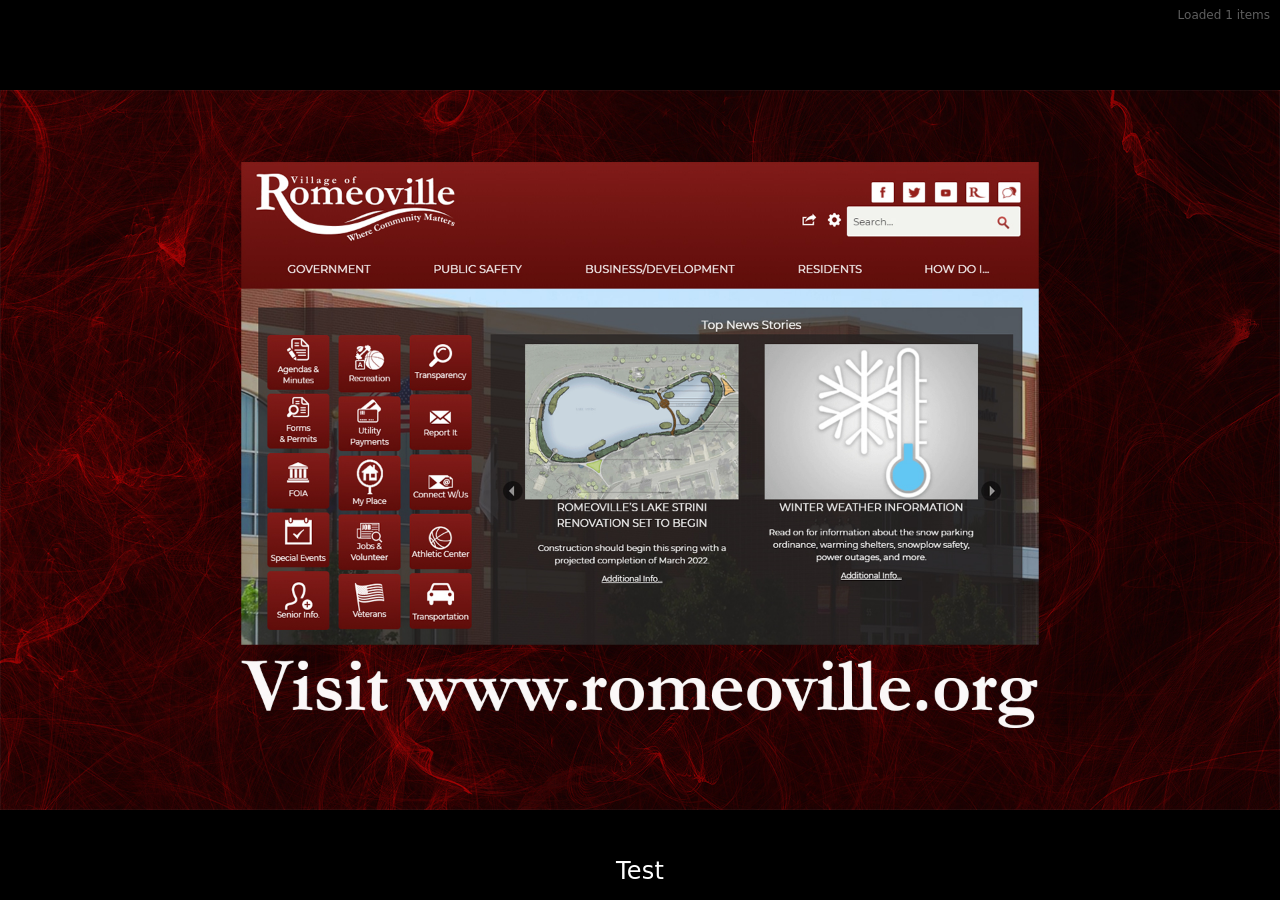
==== index.html @ 47bda786 "config: change default duration to 10 seconds" ====
<!doctype html>
<html lang="en">
<head>
  <meta charset="utf-8" />
  <meta name="viewport" content="width=device-width, initial-scale=1" />
  <title>Slideshow</title>
  <link rel="preload" href="style.css" as="style">
  <link rel="stylesheet" href="style.css" />
</head>
<body>
  <div id="app" class="slideshow" aria-live="off">
    <div class="slide" id="slideA" aria-hidden="true">
      <img id="imgA" alt="" />
      <video id="vidA" playsinline muted></video>
      <div class="caption" id="capA"></div>
    </div>
    <div class="slide" id="slideB" aria-hidden="true">
      <img id="imgB" alt="" />
      <video id="vidB" playsinline muted></video>
      <div class="caption" id="capB"></div>
    </div>

    <div id="status" class="status"></div>
  </div>

  <script>
    // Lightweight querystring config
    const qs = new URLSearchParams(location.search);
    window.SS_CONFIG = {
      imagesManifest: qs.get('manifest') || 'images.json',
      defaultDuration: parseInt(qs.get('dur') || '10', 10),      // seconds
      transitionMs: parseInt(qs.get('fade') || '800', 10),      // ms
      refreshMinutes: parseInt(qs.get('refresh') || '10', 10),  // re-poll manifest
      showCaptions: (qs.get('captions') || '1') !== '0',
      objectFit: qs.get('fit') || 'contain',                    // contain | cover
      bg: qs.get('bg') || '#000000',
      captionBg: qs.get('capbg') || 'rgba(0,0,0,0.4)',
      captionColor: qs.get('capcolor') || '#ffffff',
      hardReloadAtMidnight: (qs.get('hardmidnight') || '1') === '1'
    };
  </script>
  <script src="script.js"></script>
</body>
</html>
---- style.css ----
:root {
  --fade-ms: 800; /* updated at runtime */
  --caption-bg: rgba(0,0,0,0.4);
  --caption-color: #fff;
}
* { box-sizing: border-box; }
html, body { height: 100%; }
body { margin: 0; background: #000; font-family: system-ui, Arial, sans-serif; }

.slideshow {
  position: fixed; inset: 0;
  background: var(--bg, #000);
  overflow: hidden;
}

/* Two layers that cross-fade */
.slide {
  position: absolute; inset: 0;
  display: grid; place-items: center;
  opacity: 0;
  transition: opacity var(--fade-ms)ms linear;
}
.slide.visible { opacity: 1; }

/* Media elements (image or video) */
.slide img,
.slide video {
  width: 100%;
  height: 100%;
  object-fit: var(--fit, contain);
}

/* We toggle these via JS */
.media-hidden { display: none !important; }

.caption {
  position: absolute; left: 0; right: 0; bottom: 0;
  padding: 14px 18px;
  font-size: 24px; line-height: 1.25;
  color: var(--caption-color); background: var(--caption-bg);
  text-align: center; letter-spacing: .2px;
  backdrop-filter: blur(2px);
}
.caption.hidden { display: none; }

.status {
  position: absolute; top: 8px; right: 10px;
  font-size: 12px; color: #bbb; opacity: .5;
  user-select: none;
}
---- style.css ----
:root {
  --fade-ms: 800; /* updated at runtime */
  --caption-bg: rgba(0,0,0,0.4);
  --caption-color: #fff;
}
* { box-sizing: border-box; }
html, body { height: 100%; }
body { margin: 0; background: #000; font-family: system-ui, Arial, sans-serif; }

.slideshow {
  position: fixed; inset: 0;
  background: var(--bg, #000);
  overflow: hidden;
}

/* Two layers that cross-fade */
.slide {
  position: absolute; inset: 0;
  display: grid; place-items: center;
  opacity: 0;
  transition: opacity var(--fade-ms)ms linear;
}
.slide.visible { opacity: 1; }

/* Media elements (image or video) */
.slide img,
.slide video {
  width: 100%;
  height: 100%;
  object-fit: var(--fit, contain);
}

/* We toggle these via JS */
.media-hidden { display: none !important; }

.caption {
  position: absolute; left: 0; right: 0; bottom: 0;
  padding: 14px 18px;
  font-size: 24px; line-height: 1.25;
  color: var(--caption-color); background: var(--caption-bg);
  text-align: center; letter-spacing: .2px;
  backdrop-filter: blur(2px);
}
.caption.hidden { display: none; }

.status {
  position: absolute; top: 8px; right: 10px;
  font-size: 12px; color: #bbb; opacity: .5;
  user-select: none;
}
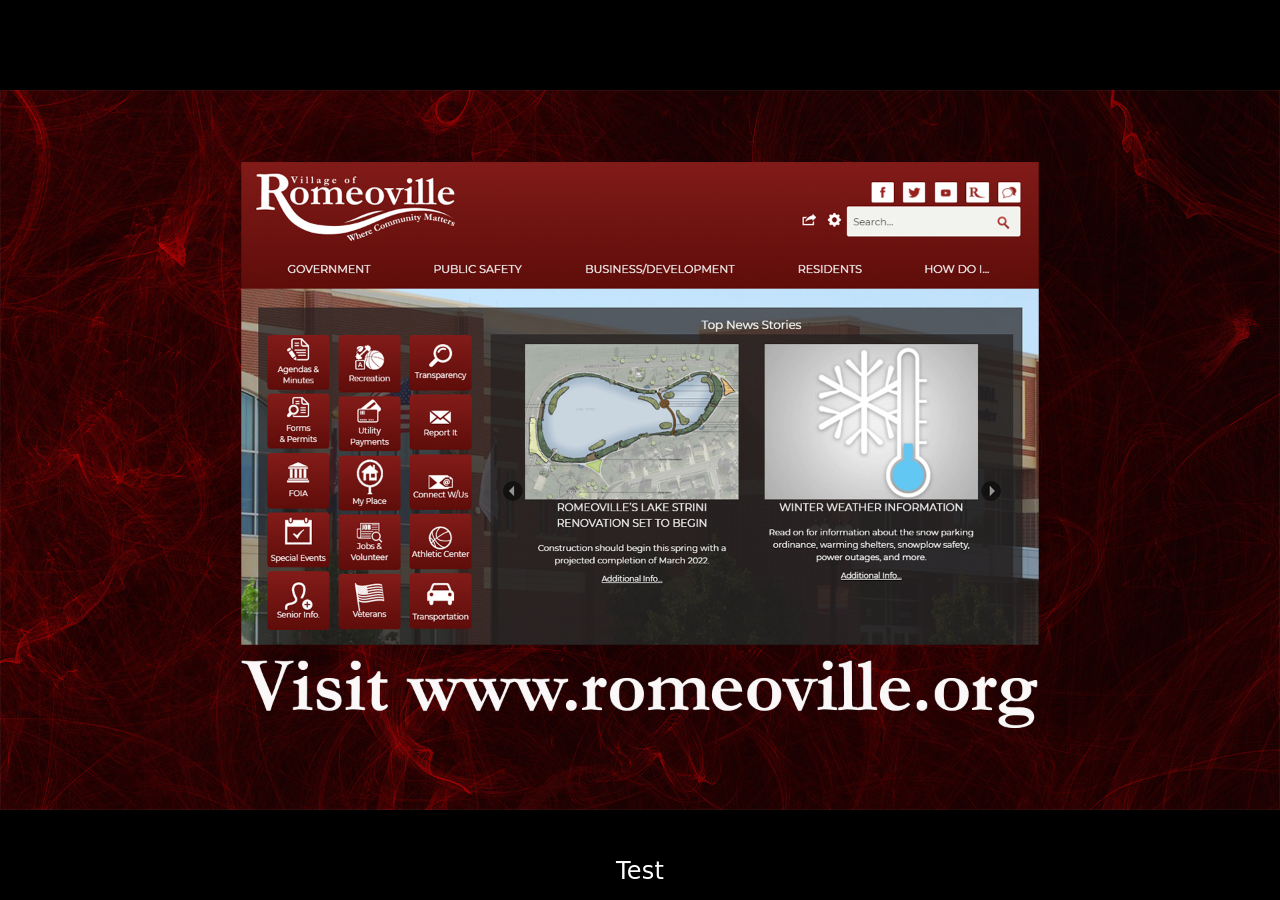
==== commit 854e92e4: "fix: smooth crossfade transitions for image/video" ====
--- a/index.html
+++ b/index.html
@@ -4,41 +4,44 @@
   <meta charset="utf-8" />
   <meta name="viewport" content="width=device-width, initial-scale=1" />
   <title>Slideshow</title>
+
   <link rel="preload" href="style.css" as="style">
   <link rel="stylesheet" href="style.css" />
 </head>
 <body>
   <div id="app" class="slideshow" aria-live="off">
     <div class="slide" id="slideA" aria-hidden="true">
-      <img id="imgA" alt="" />
-      <video id="vidA" playsinline muted></video>
-      <div class="caption" id="capA"></div>
+      <img id="imgA" class="media media-hidden" alt="" />
+      <video id="vidA" class="media media-hidden" muted playsinline preload="metadata"></video>
+      <div class="caption hidden" id="capA"></div>
     </div>
+
     <div class="slide" id="slideB" aria-hidden="true">
-      <img id="imgB" alt="" />
-      <video id="vidB" playsinline muted></video>
-      <div class="caption" id="capB"></div>
+      <img id="imgB" class="media media-hidden" alt="" />
+      <video id="vidB" class="media media-hidden" muted playsinline preload="metadata"></video>
+      <div class="caption hidden" id="capB"></div>
     </div>
 
     <div id="status" class="status"></div>
   </div>
 
   <script>
-    // Lightweight querystring config
     const qs = new URLSearchParams(location.search);
+
+    // Querystring config
     window.SS_CONFIG = {
       imagesManifest: qs.get('manifest') || 'images.json',
-      defaultDuration: parseInt(qs.get('dur') || '10', 10),      // seconds
-      transitionMs: parseInt(qs.get('fade') || '800', 10),      // ms
-      refreshMinutes: parseInt(qs.get('refresh') || '10', 10),  // re-poll manifest
+      defaultDuration: parseInt(qs.get('dur') || '10', 10), // seconds (images only)
+      transitionMs: parseInt(qs.get('fade') || '500', 10),  // fade duration
+      refreshMinutes: parseInt(qs.get('refresh') || '10', 10),
       showCaptions: (qs.get('captions') || '1') !== '0',
-      objectFit: qs.get('fit') || 'contain',                    // contain | cover
+      objectFit: qs.get('fit') || 'contain',               // contain | cover
       bg: qs.get('bg') || '#000000',
       captionBg: qs.get('capbg') || 'rgba(0,0,0,0.4)',
-      captionColor: qs.get('capcolor') || '#ffffff',
-      hardReloadAtMidnight: (qs.get('hardmidnight') || '1') === '1'
+      captionColor: qs.get('capcolor') || '#ffffff'
     };
   </script>
+
   <script src="script.js"></script>
 </body>
 </html>
--- a/style.css
+++ b/style.css
@@ -1,50 +1,72 @@
 :root {
-  --fade-ms: 800; /* updated at runtime */
+  --fade-ms: 500; /* overwritten by JS */
   --caption-bg: rgba(0,0,0,0.4);
   --caption-color: #fff;
 }
+
 * { box-sizing: border-box; }
 html, body { height: 100%; }
-body { margin: 0; background: #000; font-family: system-ui, Arial, sans-serif; }
+
+body {
+  margin: 0;
+  background: #000;
+  font-family: system-ui, Arial, sans-serif;
+}
 
 .slideshow {
-  position: fixed; inset: 0;
+  position: fixed;
+  inset: 0;
   background: var(--bg, #000);
   overflow: hidden;
 }
 
-/* Two layers that cross-fade */
+/* Two stacked layers that crossfade */
 .slide {
-  position: absolute; inset: 0;
-  display: grid; place-items: center;
+  position: absolute;
+  inset: 0;
   opacity: 0;
-  transition: opacity var(--fade-ms)ms linear;
+  transition: opacity var(--fade-ms)ms ease;
+  will-change: opacity;
+  pointer-events: none;
+  background: var(--bg, #000);
 }
+
 .slide.visible { opacity: 1; }
 
-/* Media elements (image or video) */
-.slide img,
-.slide video {
+.media {
   width: 100%;
   height: 100%;
   object-fit: var(--fit, contain);
 }
 
-/* We toggle these via JS */
-.media-hidden { display: none !important; }
+/* Hide whichever media type isn't used for this slide */
+.media-hidden { display: none; }
 
+/* Caption (optional) */
 .caption {
-  position: absolute; left: 0; right: 0; bottom: 0;
+  position: absolute;
+  left: 0;
+  right: 0;
+  bottom: 0;
   padding: 14px 18px;
-  font-size: 24px; line-height: 1.25;
-  color: var(--caption-color); background: var(--caption-bg);
-  text-align: center; letter-spacing: .2px;
+  font-size: 24px;
+  line-height: 1.25;
+  color: var(--caption-color);
+  background: var(--caption-bg);
+  text-align: center;
+  letter-spacing: .2px;
   backdrop-filter: blur(2px);
 }
+
 .caption.hidden { display: none; }
 
+/* Tiny debug status in corner */
 .status {
-  position: absolute; top: 8px; right: 10px;
-  font-size: 12px; color: #bbb; opacity: .5;
+  position: absolute;
+  top: 8px;
+  right: 10px;
+  font-size: 12px;
+  color: #bbb;
+  opacity: .5;
   user-select: none;
 }
--- a/style.css
+++ b/style.css
@@ -1,50 +1,72 @@
 :root {
-  --fade-ms: 800; /* updated at runtime */
+  --fade-ms: 500; /* overwritten by JS */
   --caption-bg: rgba(0,0,0,0.4);
   --caption-color: #fff;
 }
+
 * { box-sizing: border-box; }
 html, body { height: 100%; }
-body { margin: 0; background: #000; font-family: system-ui, Arial, sans-serif; }
+
+body {
+  margin: 0;
+  background: #000;
+  font-family: system-ui, Arial, sans-serif;
+}
 
 .slideshow {
-  position: fixed; inset: 0;
+  position: fixed;
+  inset: 0;
   background: var(--bg, #000);
   overflow: hidden;
 }
 
-/* Two layers that cross-fade */
+/* Two stacked layers that crossfade */
 .slide {
-  position: absolute; inset: 0;
-  display: grid; place-items: center;
+  position: absolute;
+  inset: 0;
   opacity: 0;
-  transition: opacity var(--fade-ms)ms linear;
+  transition: opacity var(--fade-ms)ms ease;
+  will-change: opacity;
+  pointer-events: none;
+  background: var(--bg, #000);
 }
+
 .slide.visible { opacity: 1; }
 
-/* Media elements (image or video) */
-.slide img,
-.slide video {
+.media {
   width: 100%;
   height: 100%;
   object-fit: var(--fit, contain);
 }
 
-/* We toggle these via JS */
-.media-hidden { display: none !important; }
+/* Hide whichever media type isn't used for this slide */
+.media-hidden { display: none; }
 
+/* Caption (optional) */
 .caption {
-  position: absolute; left: 0; right: 0; bottom: 0;
+  position: absolute;
+  left: 0;
+  right: 0;
+  bottom: 0;
   padding: 14px 18px;
-  font-size: 24px; line-height: 1.25;
-  color: var(--caption-color); background: var(--caption-bg);
-  text-align: center; letter-spacing: .2px;
+  font-size: 24px;
+  line-height: 1.25;
+  color: var(--caption-color);
+  background: var(--caption-bg);
+  text-align: center;
+  letter-spacing: .2px;
   backdrop-filter: blur(2px);
 }
+
 .caption.hidden { display: none; }
 
+/* Tiny debug status in corner */
 .status {
-  position: absolute; top: 8px; right: 10px;
-  font-size: 12px; color: #bbb; opacity: .5;
+  position: absolute;
+  top: 8px;
+  right: 10px;
+  font-size: 12px;
+  color: #bbb;
+  opacity: .5;
   user-select: none;
 }
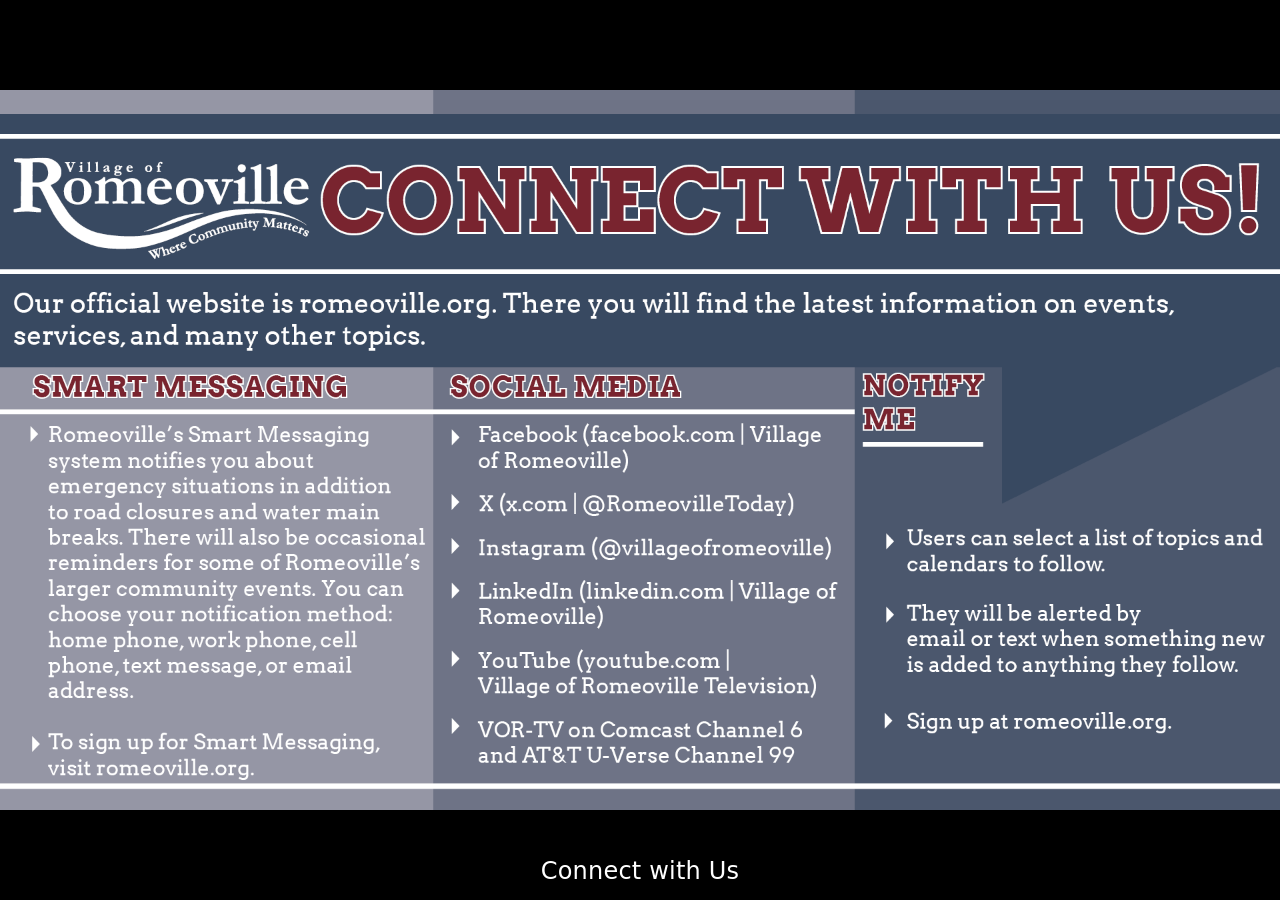
==== commit a9cd2abe: "Update index.html" ====
--- a/index.html
+++ b/index.html
@@ -21,7 +21,12 @@
       <video id="vidB" class="media media-hidden" muted playsinline preload="metadata"></video>
       <div class="caption hidden" id="capB"></div>
     </div>
-
+    <div id="fallback" class="fallback hidden">
+  <div class="fallback-inner">
+    <div class="fallback-title">No Slides Scheduled</div>
+    <div class="fallback-sub">Content will appear automatically when available</div>
+  </div>
+</div>
     <div id="status" class="status"></div>
   </div>
 
@@ -42,6 +47,6 @@
     };
   </script>
 
-  <script src="script.js"></script>
+  <script src="script.js?v=20260112a"></script>
 </body>
 </html>
--- a/style.css
+++ b/style.css
@@ -1,5 +1,5 @@
 :root {
-  --fade-ms: 500; /* overwritten by JS */
+  --fade-ms: 500ms; /* overwritten by JS */
   --caption-bg: rgba(0,0,0,0.4);
   --caption-color: #fff;
 }
@@ -25,10 +25,14 @@
   position: absolute;
   inset: 0;
   opacity: 0;
-  transition: opacity var(--fade-ms)ms ease;
+  transition: opacity var(--fade-ms) ease;
   will-change: opacity;
   pointer-events: none;
   background: var(--bg, #000);
+
+  /* helps some Pi/Chromium builds avoid occasional flicker */
+  backface-visibility: hidden;
+  transform: translateZ(0);
 }
 
 .slide.visible { opacity: 1; }
@@ -37,6 +41,10 @@
   width: 100%;
   height: 100%;
   object-fit: var(--fit, contain);
+
+  /* also helps reduce tearing/flicker on some GPUs */
+  backface-visibility: hidden;
+  transform: translateZ(0);
 }
 
 /* Hide whichever media type isn't used for this slide */
@@ -60,13 +68,15 @@
 
 .caption.hidden { display: none; }
 
-/* Tiny debug status in corner */
+/* Status: hidden unless JS explicitly shows it */
 .status {
   position: absolute;
   top: 8px;
   right: 10px;
   font-size: 12px;
   color: #bbb;
-  opacity: .5;
+  opacity: .7;
   user-select: none;
+
+  display: none; /* JS will set display:block only on error */
 }
--- a/style.css
+++ b/style.css
@@ -1,5 +1,5 @@
 :root {
-  --fade-ms: 500; /* overwritten by JS */
+  --fade-ms: 500ms; /* overwritten by JS */
   --caption-bg: rgba(0,0,0,0.4);
   --caption-color: #fff;
 }
@@ -25,10 +25,14 @@
   position: absolute;
   inset: 0;
   opacity: 0;
-  transition: opacity var(--fade-ms)ms ease;
+  transition: opacity var(--fade-ms) ease;
   will-change: opacity;
   pointer-events: none;
   background: var(--bg, #000);
+
+  /* helps some Pi/Chromium builds avoid occasional flicker */
+  backface-visibility: hidden;
+  transform: translateZ(0);
 }
 
 .slide.visible { opacity: 1; }
@@ -37,6 +41,10 @@
   width: 100%;
   height: 100%;
   object-fit: var(--fit, contain);
+
+  /* also helps reduce tearing/flicker on some GPUs */
+  backface-visibility: hidden;
+  transform: translateZ(0);
 }
 
 /* Hide whichever media type isn't used for this slide */
@@ -60,13 +68,15 @@
 
 .caption.hidden { display: none; }
 
-/* Tiny debug status in corner */
+/* Status: hidden unless JS explicitly shows it */
 .status {
   position: absolute;
   top: 8px;
   right: 10px;
   font-size: 12px;
   color: #bbb;
-  opacity: .5;
+  opacity: .7;
   user-select: none;
+
+  display: none; /* JS will set display:block only on error */
 }
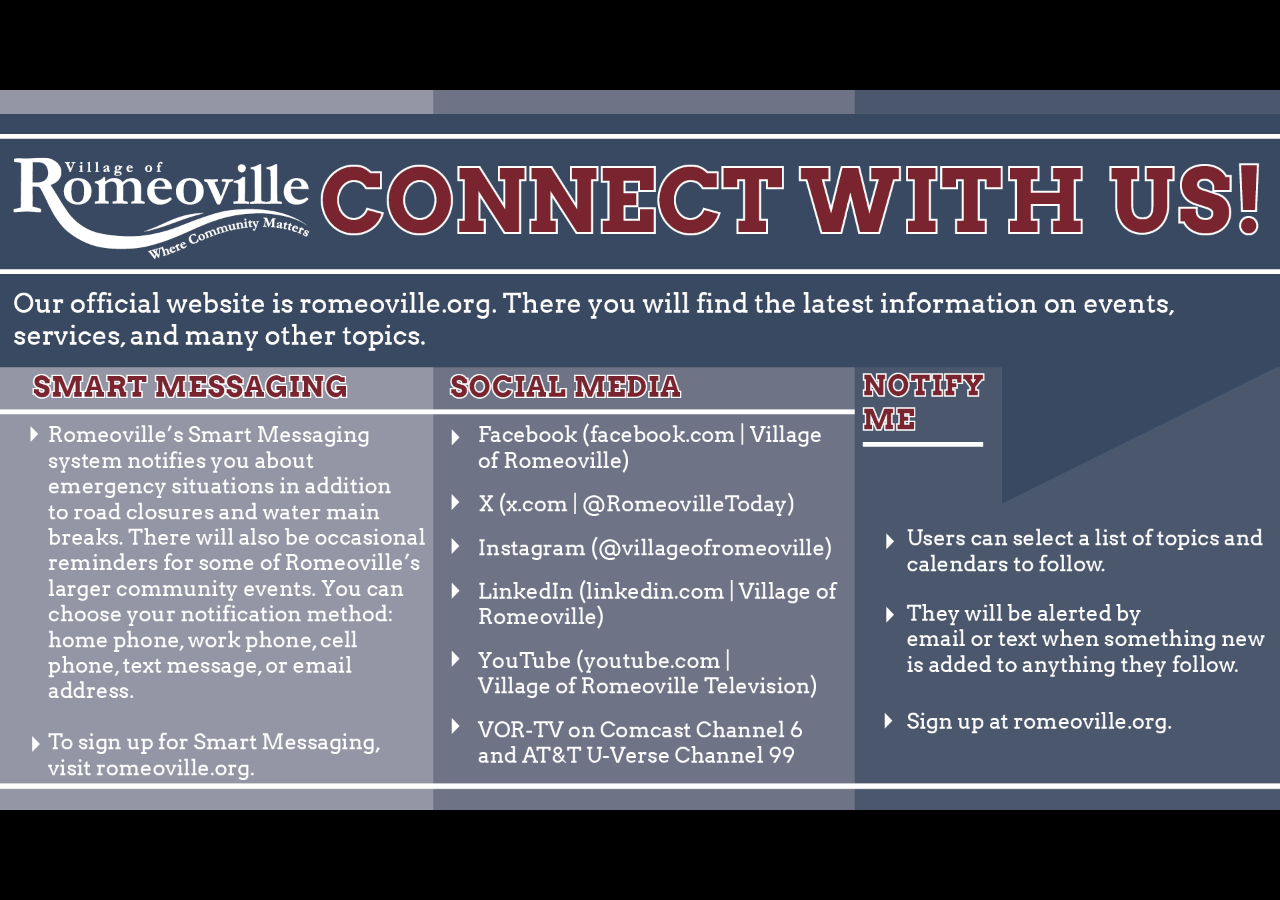
==== commit 7bafbc1b: "Hide slideshow captions by default" ====
--- a/index.html
+++ b/index.html
@@ -1,3 +1,4 @@
+<!-- index.html (drop-in, cleaned) -->
 <!doctype html>
 <html lang="en">
 <head>
@@ -21,25 +22,29 @@
       <video id="vidB" class="media media-hidden" muted playsinline preload="metadata"></video>
       <div class="caption hidden" id="capB"></div>
     </div>
-    <div id="fallback" class="fallback hidden">
-  <div class="fallback-inner">
-    <div class="fallback-title">No Slides Scheduled</div>
-    <div class="fallback-sub">Content will appear automatically when available</div>
-  </div>
-</div>
+
+    <!-- Fallback banner (shown when manifest has no active items) -->
+    <div id="fallback" class="fallback hidden" aria-live="polite">
+      <div class="fallback-inner">
+        <div class="fallback-title">No Slides Scheduled</div>
+        <div class="fallback-sub">Content will appear automatically when available</div>
+      </div>
+    </div>
+
+    <!-- Status (hidden unless error) -->
     <div id="status" class="status"></div>
   </div>
 
   <script>
     const qs = new URLSearchParams(location.search);
 
-    // Querystring config
     window.SS_CONFIG = {
       imagesManifest: qs.get('manifest') || 'images.json',
       defaultDuration: parseInt(qs.get('dur') || '10', 10), // seconds (images only)
       transitionMs: parseInt(qs.get('fade') || '500', 10),  // fade duration
+      transitionMode: qs.get('mode') || 'smart',             // smart | fade | cut
       refreshMinutes: parseInt(qs.get('refresh') || '10', 10),
-      showCaptions: (qs.get('captions') || '1') !== '0',
+      showCaptions: (qs.get('captions') || '0') !== '0',
       objectFit: qs.get('fit') || 'contain',               // contain | cover
       bg: qs.get('bg') || '#000000',
       captionBg: qs.get('capbg') || 'rgba(0,0,0,0.4)',
@@ -47,6 +52,7 @@
     };
   </script>
 
-  <script src="script.js?v=20260112a"></script>
+  <!-- Tip: if you want cache-busting, change the v= value when you deploy -->
+  <script src="script.js?v=20260311a"></script>
 </body>
 </html>
--- a/style.css
+++ b/style.css
@@ -1,19 +1,19 @@
-:root {
+:root{
   --fade-ms: 500ms; /* overwritten by JS */
   --caption-bg: rgba(0,0,0,0.4);
   --caption-color: #fff;
 }
 
-* { box-sizing: border-box; }
-html, body { height: 100%; }
+*{ box-sizing: border-box; }
+html, body{ height: 100%; }
 
-body {
+body{
   margin: 0;
   background: #000;
   font-family: system-ui, Arial, sans-serif;
 }
 
-.slideshow {
+.slideshow{
   position: fixed;
   inset: 0;
   background: var(--bg, #000);
@@ -21,7 +21,7 @@
 }
 
 /* Two stacked layers that crossfade */
-.slide {
+.slide{
   position: absolute;
   inset: 0;
   opacity: 0;
@@ -35,23 +35,27 @@
   transform: translateZ(0);
 }
 
-.slide.visible { opacity: 1; }
+.slide.visible{ opacity: 1; }
 
-.media {
+.media{
   width: 100%;
   height: 100%;
   object-fit: var(--fit, contain);
 
-  /* also helps reduce tearing/flicker on some GPUs */
+  /* reduce tearing/flicker on some GPUs */
   backface-visibility: hidden;
   transform: translateZ(0);
 }
 
 /* Hide whichever media type isn't used for this slide */
-.media-hidden { display: none; }
+.media-hidden{ display: none; }
+
+/* Keep video hidden until first decoded frame is ready */
+.media-pending{ visibility: hidden; }
+
 
 /* Caption (optional) */
-.caption {
+.caption{
   position: absolute;
   left: 0;
   right: 0;
@@ -66,17 +70,53 @@
   backdrop-filter: blur(2px);
 }
 
-.caption.hidden { display: none; }
+.caption.hidden{ display: none; }
 
 /* Status: hidden unless JS explicitly shows it */
-.status {
+.status{
   position: absolute;
-  top: 8px;
-  right: 10px;
-  font-size: 12px;
-  color: #bbb;
-  opacity: .7;
-  user-select: none;
+  left: 0;
+  top: 0;
+  right: 0;
+  padding: 10px 14px;
+  font: 700 18px/1.2 system-ui, Arial, sans-serif;
+  background: rgba(160,0,0,.55);
+  color: #fff;
+  z-index: 60;
+  display: none;          /* JS will set display:block only on error */
+  white-space: pre-wrap;
+}
 
-  display: none; /* JS will set display:block only on error */
+/* Fallback banner (manifest empty / no active slides) */
+.fallback{
+  position: absolute;
+  inset: 0;
+  z-index: 50;
+  display: flex;
+  align-items: center;
+  justify-content: center;
+  background: rgba(0,0,0,0.70);
+  color: #fff;
 }
+
+.fallback.hidden{ display: none; }
+
+.fallback-inner{
+  text-align: center;
+  padding: 28px 34px;
+  border-radius: 18px;
+  background: rgba(0,0,0,0.55);
+  max-width: 90%;
+}
+
+.fallback-title{
+  font-size: 48px;
+  font-weight: 800;
+  margin-bottom: 12px;
+  letter-spacing: .2px;
+}
+
+.fallback-sub{
+  font-size: 22px;
+  opacity: 0.85;
+}
--- a/style.css
+++ b/style.css
@@ -1,19 +1,19 @@
-:root {
+:root{
   --fade-ms: 500ms; /* overwritten by JS */
   --caption-bg: rgba(0,0,0,0.4);
   --caption-color: #fff;
 }
 
-* { box-sizing: border-box; }
-html, body { height: 100%; }
+*{ box-sizing: border-box; }
+html, body{ height: 100%; }
 
-body {
+body{
   margin: 0;
   background: #000;
   font-family: system-ui, Arial, sans-serif;
 }
 
-.slideshow {
+.slideshow{
   position: fixed;
   inset: 0;
   background: var(--bg, #000);
@@ -21,7 +21,7 @@
 }
 
 /* Two stacked layers that crossfade */
-.slide {
+.slide{
   position: absolute;
   inset: 0;
   opacity: 0;
@@ -35,23 +35,27 @@
   transform: translateZ(0);
 }
 
-.slide.visible { opacity: 1; }
+.slide.visible{ opacity: 1; }
 
-.media {
+.media{
   width: 100%;
   height: 100%;
   object-fit: var(--fit, contain);
 
-  /* also helps reduce tearing/flicker on some GPUs */
+  /* reduce tearing/flicker on some GPUs */
   backface-visibility: hidden;
   transform: translateZ(0);
 }
 
 /* Hide whichever media type isn't used for this slide */
-.media-hidden { display: none; }
+.media-hidden{ display: none; }
+
+/* Keep video hidden until first decoded frame is ready */
+.media-pending{ visibility: hidden; }
+
 
 /* Caption (optional) */
-.caption {
+.caption{
   position: absolute;
   left: 0;
   right: 0;
@@ -66,17 +70,53 @@
   backdrop-filter: blur(2px);
 }
 
-.caption.hidden { display: none; }
+.caption.hidden{ display: none; }
 
 /* Status: hidden unless JS explicitly shows it */
-.status {
+.status{
   position: absolute;
-  top: 8px;
-  right: 10px;
-  font-size: 12px;
-  color: #bbb;
-  opacity: .7;
-  user-select: none;
+  left: 0;
+  top: 0;
+  right: 0;
+  padding: 10px 14px;
+  font: 700 18px/1.2 system-ui, Arial, sans-serif;
+  background: rgba(160,0,0,.55);
+  color: #fff;
+  z-index: 60;
+  display: none;          /* JS will set display:block only on error */
+  white-space: pre-wrap;
+}
 
-  display: none; /* JS will set display:block only on error */
+/* Fallback banner (manifest empty / no active slides) */
+.fallback{
+  position: absolute;
+  inset: 0;
+  z-index: 50;
+  display: flex;
+  align-items: center;
+  justify-content: center;
+  background: rgba(0,0,0,0.70);
+  color: #fff;
 }
+
+.fallback.hidden{ display: none; }
+
+.fallback-inner{
+  text-align: center;
+  padding: 28px 34px;
+  border-radius: 18px;
+  background: rgba(0,0,0,0.55);
+  max-width: 90%;
+}
+
+.fallback-title{
+  font-size: 48px;
+  font-weight: 800;
+  margin-bottom: 12px;
+  letter-spacing: .2px;
+}
+
+.fallback-sub{
+  font-size: 22px;
+  opacity: 0.85;
+}
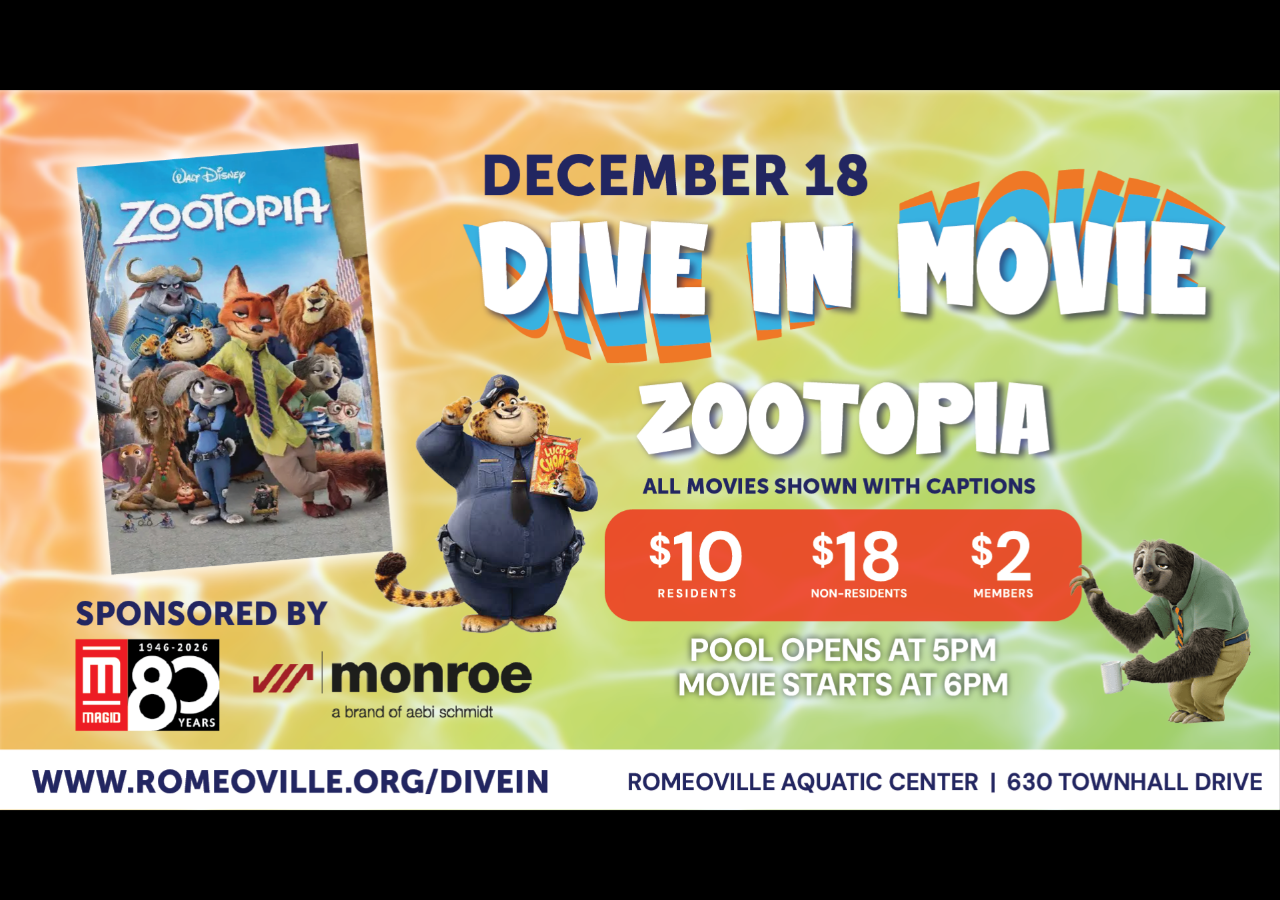
==== commit e67e8371: "Refresh slideshow script cache version" ====
--- a/index.html
+++ b/index.html
@@ -52,7 +52,7 @@
     };
   </script>
 
-  <!-- Tip: if you want cache-busting, change the v= value when you deploy -->
-  <script src="script.js?v=20260311a"></script>
+  <!-- Cache-busted so kiosk browsers receive the latest playback logic -->
+  <script src="script.js?v=20260914a"></script>
 </body>
 </html>
